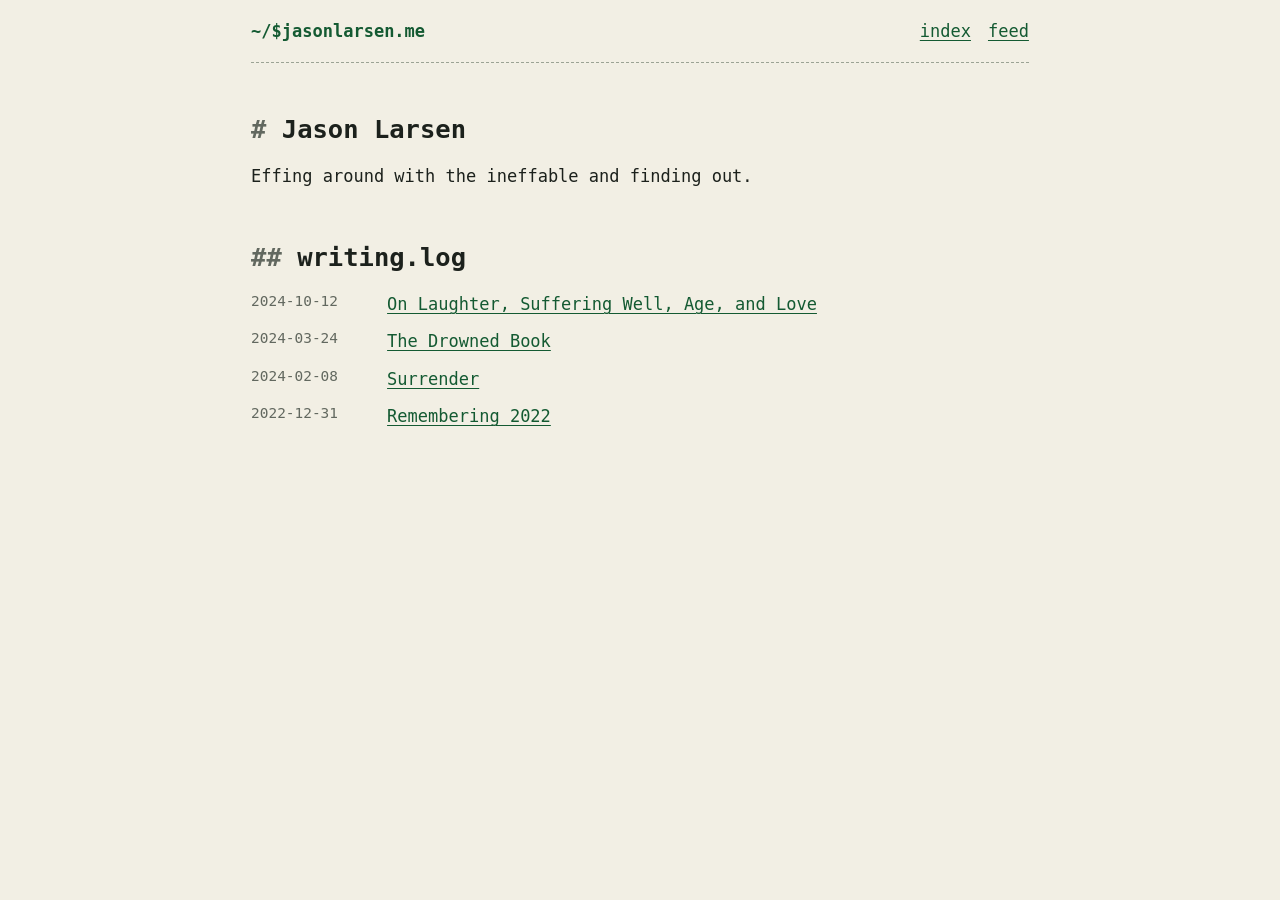
==== index.html @ 5a726ca1 "Publish jasonlarsen.me from e82cf7b160ac2f76d9eeb46ef3b887221762de13" ====
<!doctype html>
<html lang="en">
<head>
  <meta charset="utf-8">
  <meta name="viewport" content="width=device-width, initial-scale=1">
  <meta name="color-scheme" content="light dark">
  <title>Jason Larsen</title>
  <meta name="description" content="Effing around with the ineffable and finding out.">
  <link rel="stylesheet" href="https://jarsen.github.io/jasonlarsen-me-pages/style.css">
  <link rel="alternate" type="application/atom+xml" title="Jason Larsen" href="https://jarsen.github.io/jasonlarsen-me-pages/atom.xml">
</head>
<body>
  <header class="site-header">
    <a class="site-title" href="https://jarsen.github.io/jasonlarsen-me-pages">~/$jasonlarsen.me</a>
    <nav aria-label="Primary">
      <a href="https://jarsen.github.io/jasonlarsen-me-pages">index</a>
      <a href="https://jarsen.github.io/jasonlarsen-me-pages/atom.xml">feed</a>
    </nav>
  </header>
  <main>
<section class="intro">
  <h1>Jason Larsen</h1>
  <p>Effing around with the ineffable and finding out.</p>
</section>

<section aria-labelledby="writing-heading">
  <h2 id="writing-heading">writing.log</h2>
  <ol class="post-list">
  
    
    <li>
      <time datetime="2024-10-12T16:38:03Z">2024-10-12</time>
      <a href="https://jarsen.github.io/jasonlarsen-me-pages/on-laughter-suffering-well-age-and-love/">On Laughter, Suffering Well, Age, and Love</a>
    </li>
    
  
    
    <li>
      <time datetime="2024-03-24T19:36:50Z">2024-03-24</time>
      <a href="https://jarsen.github.io/jasonlarsen-me-pages/the-drowned-book/">The Drowned Book</a>
    </li>
    
  
    
    <li>
      <time datetime="2024-02-08T02:34:58Z">2024-02-08</time>
      <a href="https://jarsen.github.io/jasonlarsen-me-pages/surrender/">Surrender</a>
    </li>
    
  
    
    <li>
      <time datetime="2022-12-31T00:00:00Z">2022-12-31</time>
      <a href="https://jarsen.github.io/jasonlarsen-me-pages/remebering-2022/">Remembering 2022</a>
    </li>
    
  
  </ol>
</section>
</main>
</body>
</html>
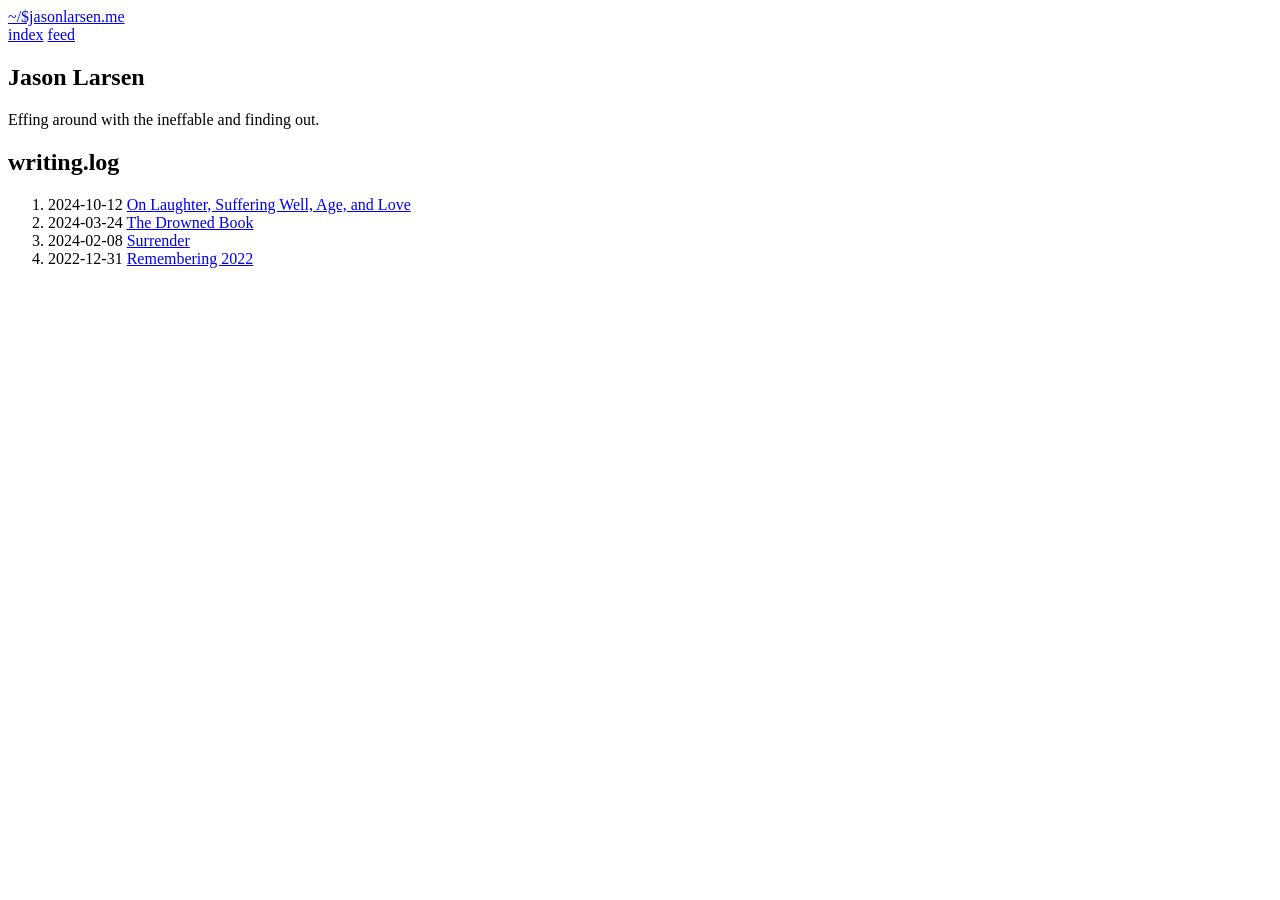
==== commit 77fb8d61: "Publish jasonlarsen.me from 0f540ace1c13298851a008477be3c9821d3b9468" ====
--- a/index.html
+++ b/index.html
@@ -6,15 +6,15 @@
   <meta name="color-scheme" content="light dark">
   <title>Jason Larsen</title>
   <meta name="description" content="Effing around with the ineffable and finding out.">
-  <link rel="stylesheet" href="https://jarsen.github.io/jasonlarsen-me-pages/style.css">
-  <link rel="alternate" type="application/atom+xml" title="Jason Larsen" href="https://jarsen.github.io/jasonlarsen-me-pages/atom.xml">
+  <link rel="stylesheet" href="https://jasonlarsen.me/style.css">
+  <link rel="alternate" type="application/atom+xml" title="Jason Larsen" href="https://jasonlarsen.me/atom.xml">
 </head>
 <body>
   <header class="site-header">
-    <a class="site-title" href="https://jarsen.github.io/jasonlarsen-me-pages">~/$jasonlarsen.me</a>
+    <a class="site-title" href="https://jasonlarsen.me">~/$jasonlarsen.me</a>
     <nav aria-label="Primary">
-      <a href="https://jarsen.github.io/jasonlarsen-me-pages">index</a>
-      <a href="https://jarsen.github.io/jasonlarsen-me-pages/atom.xml">feed</a>
+      <a href="https://jasonlarsen.me">index</a>
+      <a href="https://jasonlarsen.me/atom.xml">feed</a>
     </nav>
   </header>
   <main>
@@ -30,28 +30,28 @@
     
     <li>
       <time datetime="2024-10-12T16:38:03Z">2024-10-12</time>
-      <a href="https://jarsen.github.io/jasonlarsen-me-pages/on-laughter-suffering-well-age-and-love/">On Laughter, Suffering Well, Age, and Love</a>
+      <a href="https://jasonlarsen.me/on-laughter-suffering-well-age-and-love/">On Laughter, Suffering Well, Age, and Love</a>
     </li>
     
   
     
     <li>
       <time datetime="2024-03-24T19:36:50Z">2024-03-24</time>
-      <a href="https://jarsen.github.io/jasonlarsen-me-pages/the-drowned-book/">The Drowned Book</a>
+      <a href="https://jasonlarsen.me/the-drowned-book/">The Drowned Book</a>
     </li>
     
   
     
     <li>
       <time datetime="2024-02-08T02:34:58Z">2024-02-08</time>
-      <a href="https://jarsen.github.io/jasonlarsen-me-pages/surrender/">Surrender</a>
+      <a href="https://jasonlarsen.me/surrender/">Surrender</a>
     </li>
     
   
     
     <li>
       <time datetime="2022-12-31T00:00:00Z">2022-12-31</time>
-      <a href="https://jarsen.github.io/jasonlarsen-me-pages/remebering-2022/">Remembering 2022</a>
+      <a href="https://jasonlarsen.me/remebering-2022/">Remembering 2022</a>
     </li>
     
   
